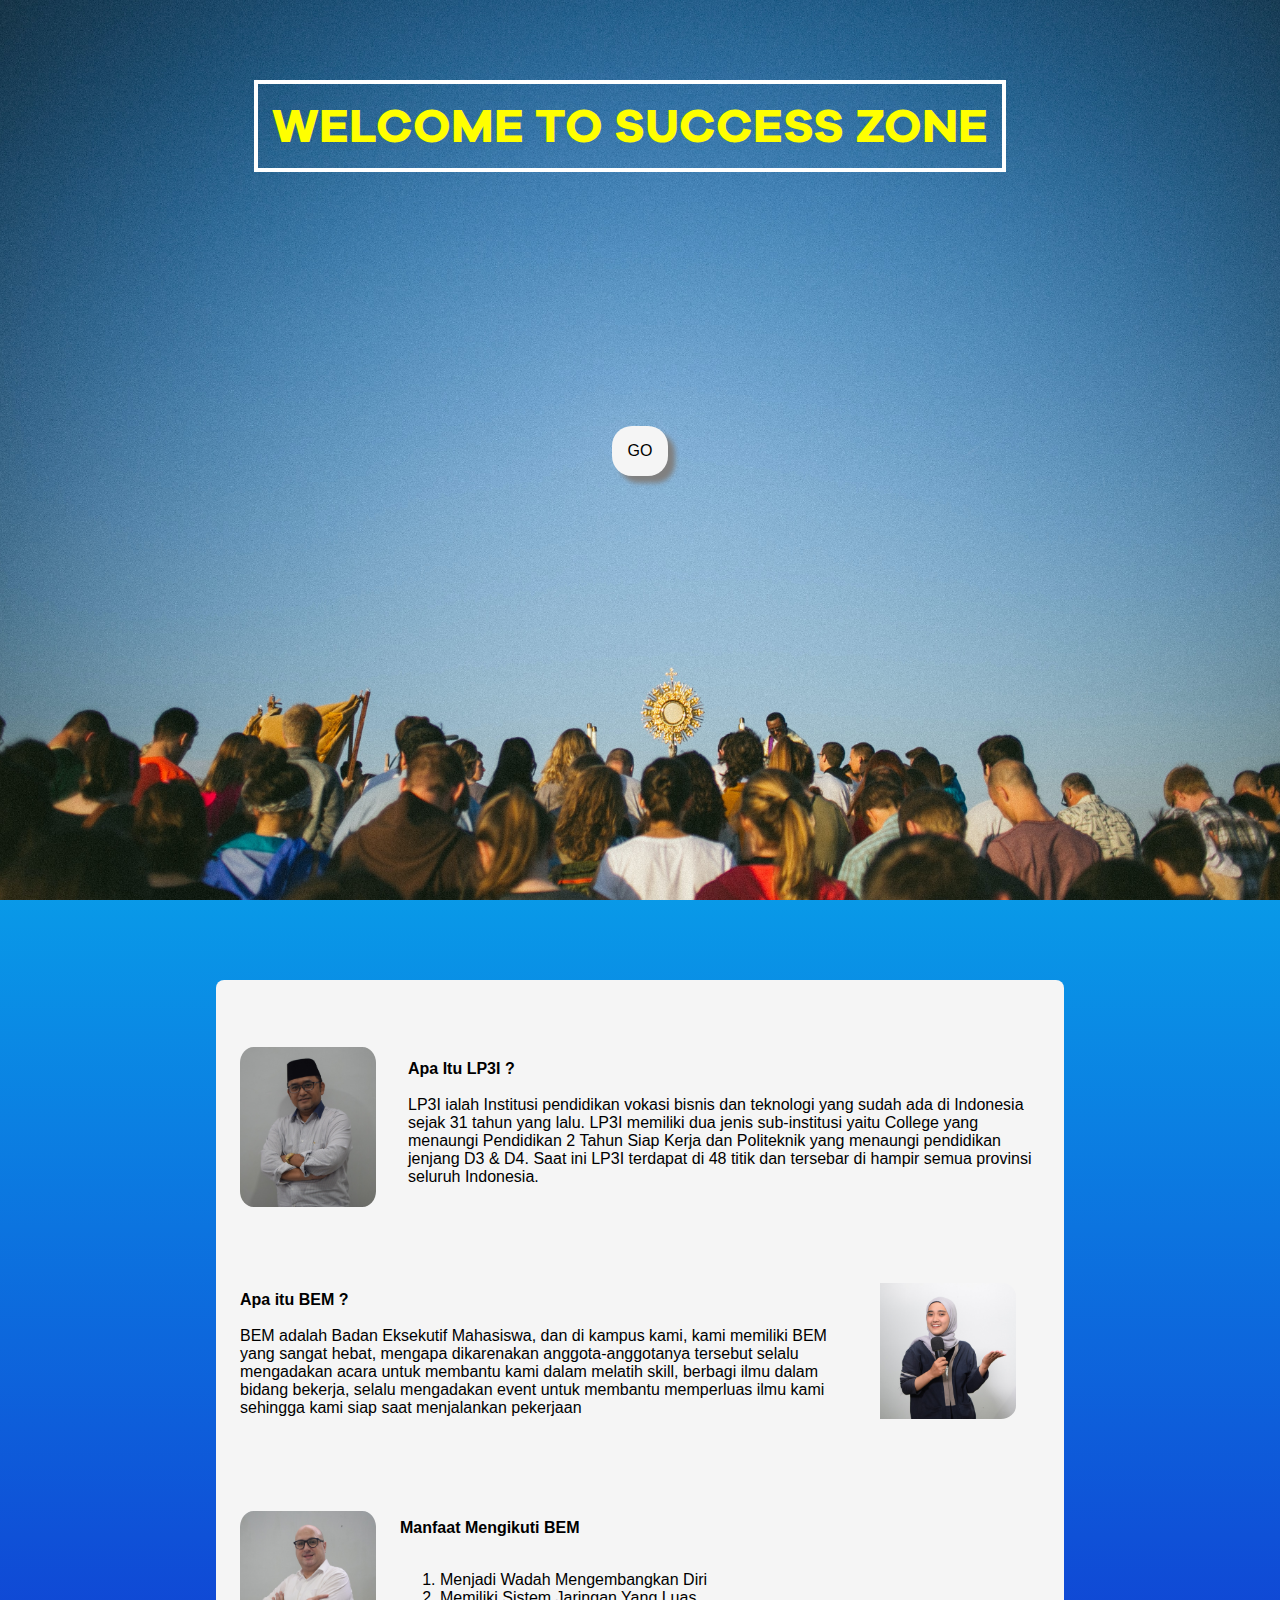
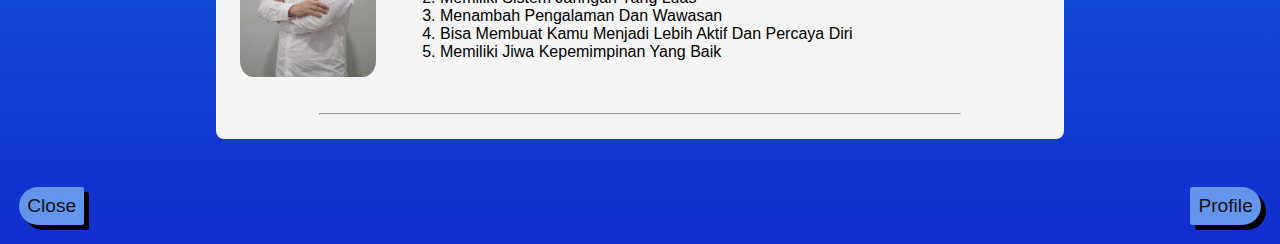
==== home.html @ 2adbdb76 "first commit" ====
<!DOCTYPE html>
<html lang="en">

<head>
    <meta charset="UTF-8">
    <meta http-equiv="X-UA-Compatible" content="IE=edge">
    <meta name="viewport" content="width=device-width, initial-scale=1.0">
    <title>Welcome To Success Zone</title>
    <link rel="stylesheet" href="style/style.css">
</head>

<body id="bd">
    <header id="home">
        <div class="welcome">
            <h1>WELCOME TO SUCCESS ZONE</h1>
        </div>
        <nav>
            <button id="go" onclick="document.location='#isi'">GO</button>
        </nav>
    </header>
    <article>
        <div id="isi" class="utama">
            <div id="lp3i">
                <img title="Farizal Marzuki, S.Sos.,M.A" src="img/home/DSC_1258.JPG">
                <p><b>Apa Itu LP3I ?</b><br><br>
                    LP3I ialah Institusi pendidikan vokasi bisnis dan teknologi yang sudah ada di Indonesia sejak 31
                    tahun yang lalu. LP3I memiliki dua jenis sub-institusi yaitu College yang menaungi Pendidikan 2
                    Tahun Siap Kerja dan Politeknik yang menaungi pendidikan jenjang D3 & D4. Saat ini LP3I terdapat di
                    48 titik dan tersebar di hampir semua provinsi seluruh Indonesia.</p>
            </div>
            <div id="bem">
                <p><b>Apa itu BEM ?</b><br><br>
                    BEM adalah Badan Eksekutif Mahasiswa, dan di kampus kami, kami memiliki BEM yang sangat hebat,
                    mengapa dikarenakan anggota-anggotanya tersebut selalu mengadakan acara untuk membantu kami dalam
                    melatih skill, berbagi ilmu dalam bidang bekerja, selalu mengadakan event untuk membantu memperluas
                    ilmu kami sehingga kami siap saat menjalankan pekerjaan
                </p>
                <img title="Deyana Yulisa" src="img/home/DSC_0783.JPG">
            </div>
            <div id="manfaat">
                <img title="Dr. Mostafa Nabil" src="img/home/Foto 2.JPG">
                <div>
                    <p><b>Manfaat Mengikuti BEM</b><br><br>
                        <ol>
                            <li>Menjadi Wadah Mengembangkan Diri</li>
                            <li>Memiliki Sistem Jaringan Yang Luas</li>
                            <li>Menambah Pengalaman Dan Wawasan</li>
                            <li>Bisa Membuat Kamu Menjadi Lebih Aktif Dan Percaya Diri</li>
                            <li>Memiliki Jiwa Kepemimpinan Yang Baik</li>
                        </ol>
                    </p>
                </div>
            </div>
            <hr>
        </div>
    </article>
    <footer>
        <div class="navigasi">
            <button id="prev" onclick="document.location='index.html'">Close</button>
            <button id="next" onclick="document.location='profil.html'">Profile</button>
        </div>
    </footer>
</body>

</html>
---- style/style.css ----
body {
    font-family: Arial, Helvetica, sans-serif;
    margin: 0;
}

#bd {
    background-image: linear-gradient(360deg, rgb(18, 46, 207), cyan);
}

@font-face {
    font-family: Galano;
    src: url(GalanoGrotesqueDEMO-Bold.ttf);
}

#selamat {
    position: absolute;
    text-align: center;
    border: 1px solid black;
}

#home {
    background-image: url(../img/cover3.jpg);
    background-size: cover;
    background-position: center;
    height: 100vh;
    margin-bottom: 5em;
    display: flex;
}

.welcome {
    text-align: center;
    margin-top: 5em;
    height: fit-content;
    width: 1260px;
    position: absolute;
    display: flex;
}

.welcome>h1 {
    border: 4px solid white;
    font-family: Galano;
    color: yellow;
    font-size: 3em;
    width: fit-content;
    margin: auto;
    padding: 0.2em 0.3em 0.2em 0.3em;
}

nav {
    padding-top: 2px;
    margin: auto;
}

nav blockquote {
    padding-bottom: 3em;
    font-family: Arial, Helvetica, sans-serif;
    font-style: italic;
    font-weight: bold;
    font-size: large;
}

nav>ul {
    margin: auto;
}

nav>ul>li {
    display: inline;
    margin-left: 1.5em;
}

li>a {
    text-decoration: none;
    color: black;
}

li>a:hover {
    font-weight: bold;
}

#go {
    background-color: whitesmoke;
    padding: 1em;
    border-radius: 20px;
    font-size: medium;
    border: none;
    box-shadow: 7px 7px 5px grey;
    transition: width 1s, height 1s, transform 1s;
    font-family: 'Gill Sans', 'Gill Sans MT', Calibri, 'Trebuchet MS', sans-serif;
}

#go:hover {
    font-weight: bold;
    transform: rotate(360deg);
}

article {
    display: flex;
}

.utama {
    background-color: whitesmoke;
    width: 800px;
    height: fit-content;
    margin: auto;
    padding: 1em 1.5em 1em 1.5em;
    border-radius: 8px;
}

.container {
    background-image: linear-gradient(360deg, rgb(18, 46, 207), rgb(0, 162, 255));
    display: flex;
    justify-content: center;
    height: 100vh;
}

#kegi {
    background-color: rgb(114, 152, 223);
}

.kegiatan {
    display: flex;
    justify-content: center;
    height: fit-content;
}

.kegiatan>button {
    margin-top: 83%;
    border: 1px solid black;
}

.container>h1 {
    flex: 1;
}

.pembuka {
    width: fit-content;
    padding: 3rem;
    margin: auto;
    background-image: url(../img/kotak.jpg);
    background-position: center;
    background-size: cover;
    border-radius: 10px;
}


.pembuka>h1 {
    font-family: Galano;
    color: white;
}

#logo {
    width: 18vw;
    position: absolute;
    margin-top: 1em;
    margin-left: 1em;
}

#jelajah {
    padding: 0.4em;
    font-size: 1.2em;
    font-family: 'Lucida Sans', 'Lucida Sans Regular', 'Lucida Grande', 'Lucida Sans Unicode', Geneva, Verdana, sans-serif;
    border-radius: 40px;
    box-shadow: 7px 7px 5px grey;
    border: none;
    width: 15vw;
    margin-left: 6vw;
}

#jelajah:hover {
    font-weight: bold;
}

footer {
    margin-top: 3em;
}

#prev {
    float: left;
    margin-left: 1em;
    margin-bottom: 1em;
    background-color: cornflowerblue;
    font-family: 'Gill Sans', 'Gill Sans MT', Calibri, 'Trebuchet MS', sans-serif;
    color: rgb(22, 18, 18);
    font-size: 1.2em;
    box-shadow: 5px 5px black;
    padding: 8px;
    border: none;
    border-radius: 25px 3px 3px 25px;
}

#next {
    float: right;
    margin-right: 1em;
    margin-bottom: 1em;
    background-color: cornflowerblue;
    font-family: 'Gill Sans', 'Gill Sans MT', Calibri, 'Trebuchet MS', sans-serif;
    color: rgb(22, 18, 18);
    font-size: 1.2em;
    box-shadow: 5px 5px black;
    padding: 8px;
    border: none;
    border-radius: 3px 25px 25px 3px;
}

#prev:hover {
    font-weight: bold;
}

#next:hover {
    font-weight: bold;
}

#kegiatan {
    background-image: url(../img/cover3.jpg);
}

#navigasi {
    margin-top: 1.5em;
}

#img {
    display: flex;
    margin-top: 25vh;
    width: 80%;
    justify-content: space-between;
    position: absolute;
}

#img2 {
    display: flex;
    margin-top: 35%;
    width: 80%;
    justify-content: space-between;
    position: absolute;
}

#img3 {
    display: flex;
    margin-top: 60%;
    width: 80%;
    justify-content: space-between;
    position: absolute;
}

#img>img,
#img2>img,
#img3>img {
    width: 30%;
    border-radius: 1em;
    border: 0.2em solid white;
}

#galeri {
    position: absolute;
    margin-top: 1em;
    margin-left: 39vmax;
    font-family: Galano;
}

#lp3i>img {
    width: 17%;
    border-radius: 10%;
    margin-top: 0.2em;
}

#lp3i>p {
    float: right;
    width: 79%;
}

#lp3i {
    margin-bottom: 4em;
    margin-top: 3em;
}

#bem>img {
    width: 17%;
    border-radius: 10%;
    margin-top: 0.5em;
    padding-left: 1em;
}

#bem>p {
    width: 78%;
    float: left;
}

#manfaat {
    margin-top: 5em;
    height: fit-content;
    margin-bottom: 2em;
}

#manfaat>img {
    width: 17%;
    border-radius: 10%;
    margin-top: 0.5em;
}

#manfaat>div {
    width: 80%;
    float: right;
}

#isi>hr {
    width: 50vw;
}

#profile {
    background-image: url(../img/struktur.jpg);
    height: 50vh;
    background-position: center;
    background-size: cover;
}

#kotak {
    display: flex;
    background-image: url(../img/pembuka.jpg);
    background-position: center;
    margin-top: 18vh;
    width: 80vw;
    height: 70vh;
    border-radius: 0 40px 0 40px;
}

#kotak>p {
    float: left;
    width: 30%;
    margin-left: 5vw;
    padding: 1.7em 1em 1em 1em;
    font-size: larger;
    font-family: Galano;
}

#probem {
    background-image: url(../img/struktur.jpg);
    background-position: center;
    background-size: cover;
    height: 100vh;
    margin-top: -1.4em;
    margin-bottom: 10vh;
}

.struktur {
    width: 100vw fit-content;
}

.struktur>h1 {
    text-align: center;
    padding-top: 1em;
    font-family: Galano;
}

.struktur>img {
    width: 50%;
    border: 0.2em solid white;
    border-radius: 0.5em;
    margin-left: 25%;
    margin-top: 1em;
    margin-bottom: 1.7em;
    transition: transform 1s;
}

.struktur>img:hover {
    width: 60%;
    border: none;
    margin-top: -2.5em;
    margin-left: 20%;
    border-radius: unset;
    transform: scale(1.1);
}

.liyo {
    border: 2px dashed black;
    height: 35vh;
    padding: 0.5em 1em 0.5em 1em;
}

.liyo>img {
    padding-top: 15px;
}

.athala {
    border: 2px dashed black;
    height: 30vh;
    padding: 0.5em 1em 0.5em 1em;
}

.nabila {
    border: 2px dashed black;
    height: 25vh;
    padding: 0.5em 1em 0.5em 1em;
}
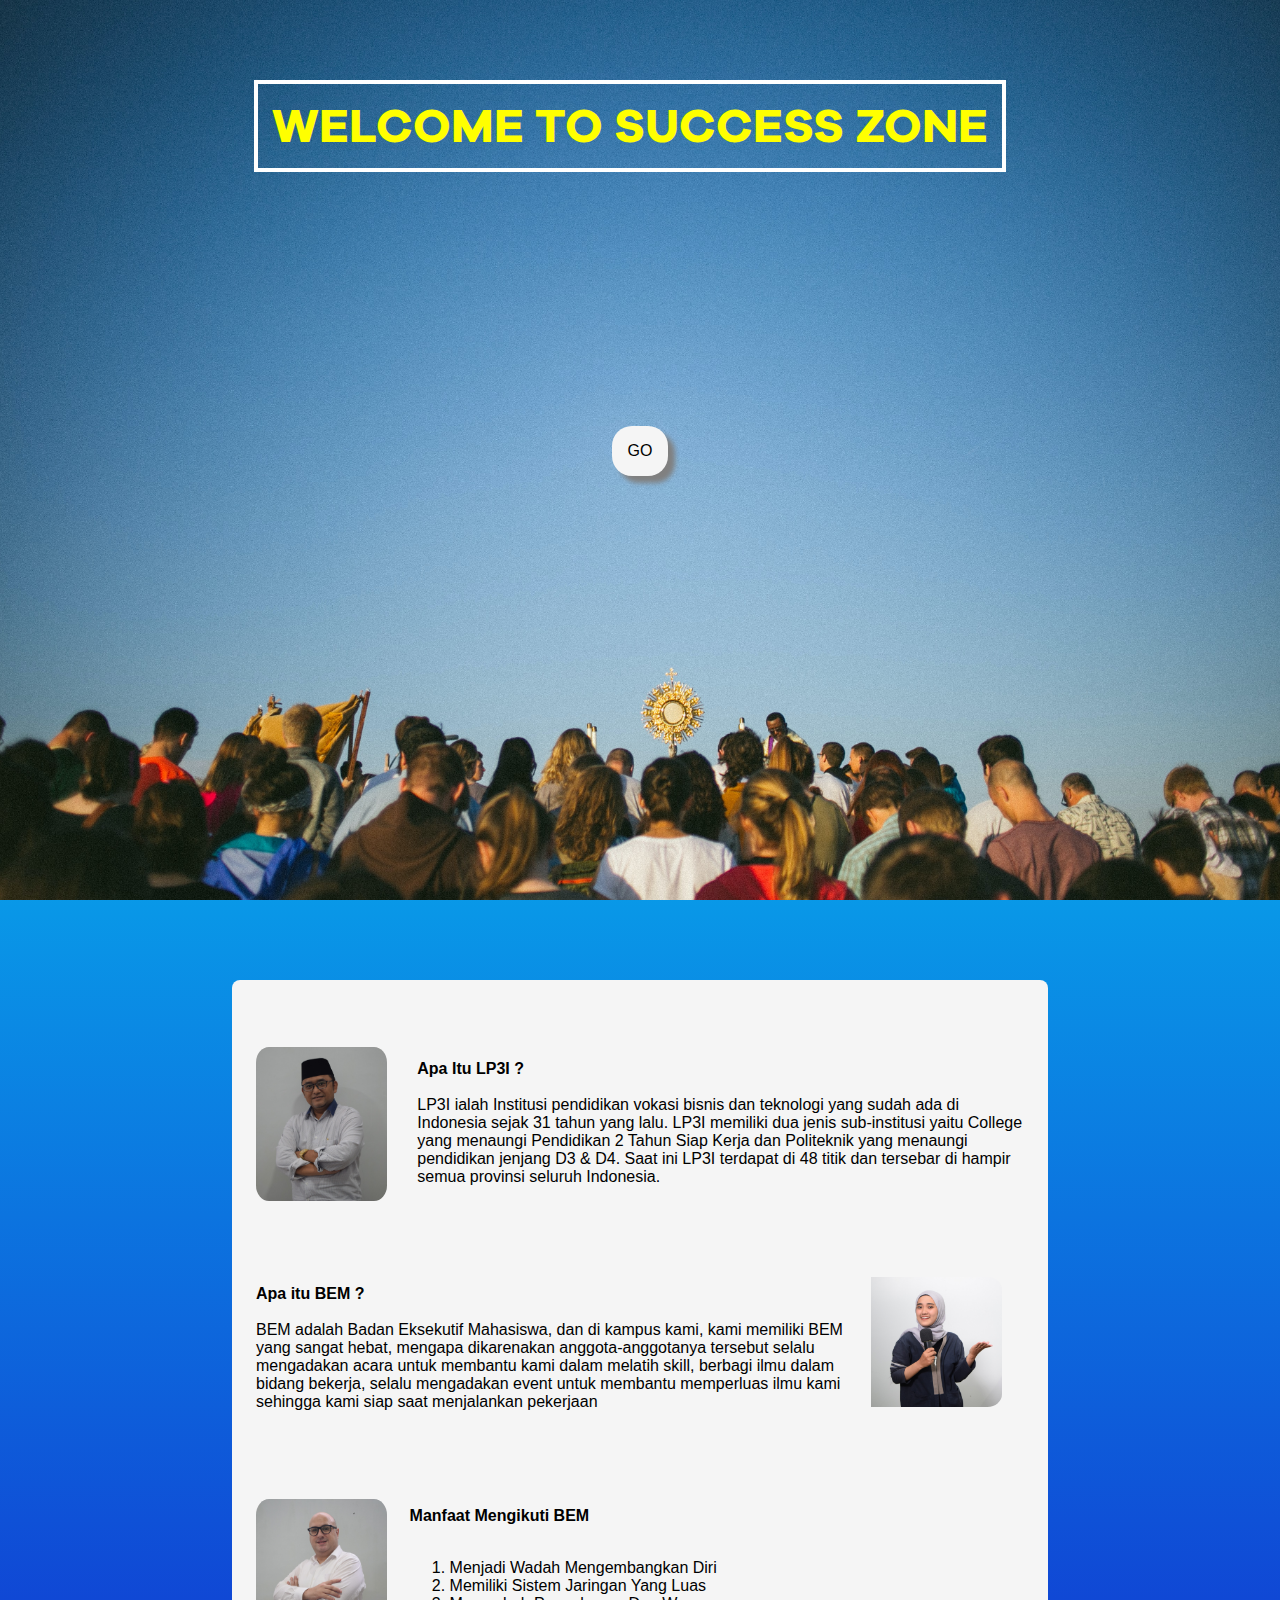
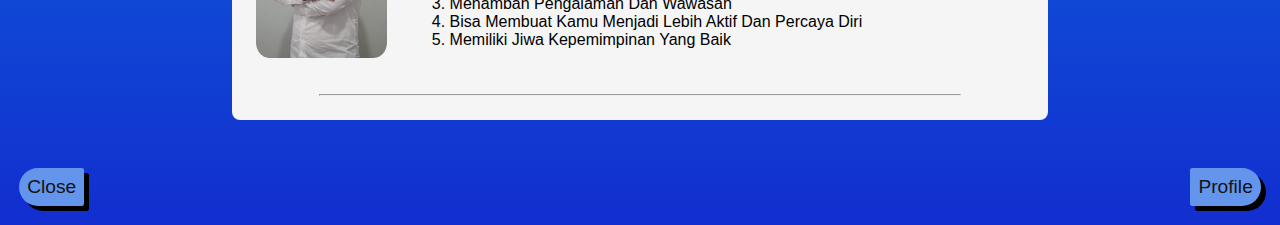
==== commit 28f6b8e5: "Latest update responsive" ====
--- a/home.html
+++ b/home.html
@@ -18,8 +18,8 @@
             <button id="go" onclick="document.location='#isi'">GO</button>
         </nav>
     </header>
-    <article>
-        <div id="isi" class="utama">
+    <article style="display: flex;">
+        <div id="isi" class="utama" style="margin: auto;">
             <div id="lp3i">
                 <img title="Farizal Marzuki, S.Sos.,M.A" src="img/home/DSC_1258.JPG">
                 <p><b>Apa Itu LP3I ?</b><br><br>
--- a/style/style.css
+++ b/style/style.css
@@ -93,15 +93,10 @@
     transform: rotate(360deg);
 }
 
-article {
-    display: flex;
-}
-
 .utama {
     background-color: whitesmoke;
-    width: 800px;
+    width: 60vw;
     height: fit-content;
-    margin: auto;
     padding: 1em 1.5em 1em 1.5em;
     border-radius: 8px;
 }
@@ -306,11 +301,9 @@
     width: 50vw;
 }
 
-#profile {
-    background-image: url(../img/struktur.jpg);
-    height: 50vh;
-    background-position: center;
-    background-size: cover;
+.profile {
+    margin-left: 3em;
+    float: left;
 }
 
 #kotak {
@@ -390,4 +383,59 @@
     border: 2px dashed black;
     height: 25vh;
     padding: 0.5em 1em 0.5em 1em;
+}
+
+#dimas>img {
+    width: 60%;
+}
+
+aside {
+    border: 2px black dashed;
+    background-color: darkturquoise;
+    border-radius: 5px;
+    padding: 0.5em;
+    float: right;
+    width: 20vw;
+    text-align: center;
+    margin-right: 3em;
+    margin-bottom: 5vh;
+}
+
+@media only screen and (max-width: 720px) {
+    .container {
+        width: 100%;
+    }
+
+    #logo {
+        width: 50%;
+    }
+
+    #kotak {
+        width: 100vh;
+        margin-left: 1em;
+        margin-right: 1em;
+        border-radius: 5px;
+    }
+
+    .pembuka {
+        width: 100%;
+        position: relative;
+    }
+
+    .welcome {
+        width: 80%;
+        margin-left: 10%;
+        font-size: 80%;
+    }
+
+    .utama {
+        width: 100%;
+    }
+
+    #home {
+        background-position: center;
+        height: 60vh;
+        margin-bottom: 3em;
+        display: flex;
+    }
 }